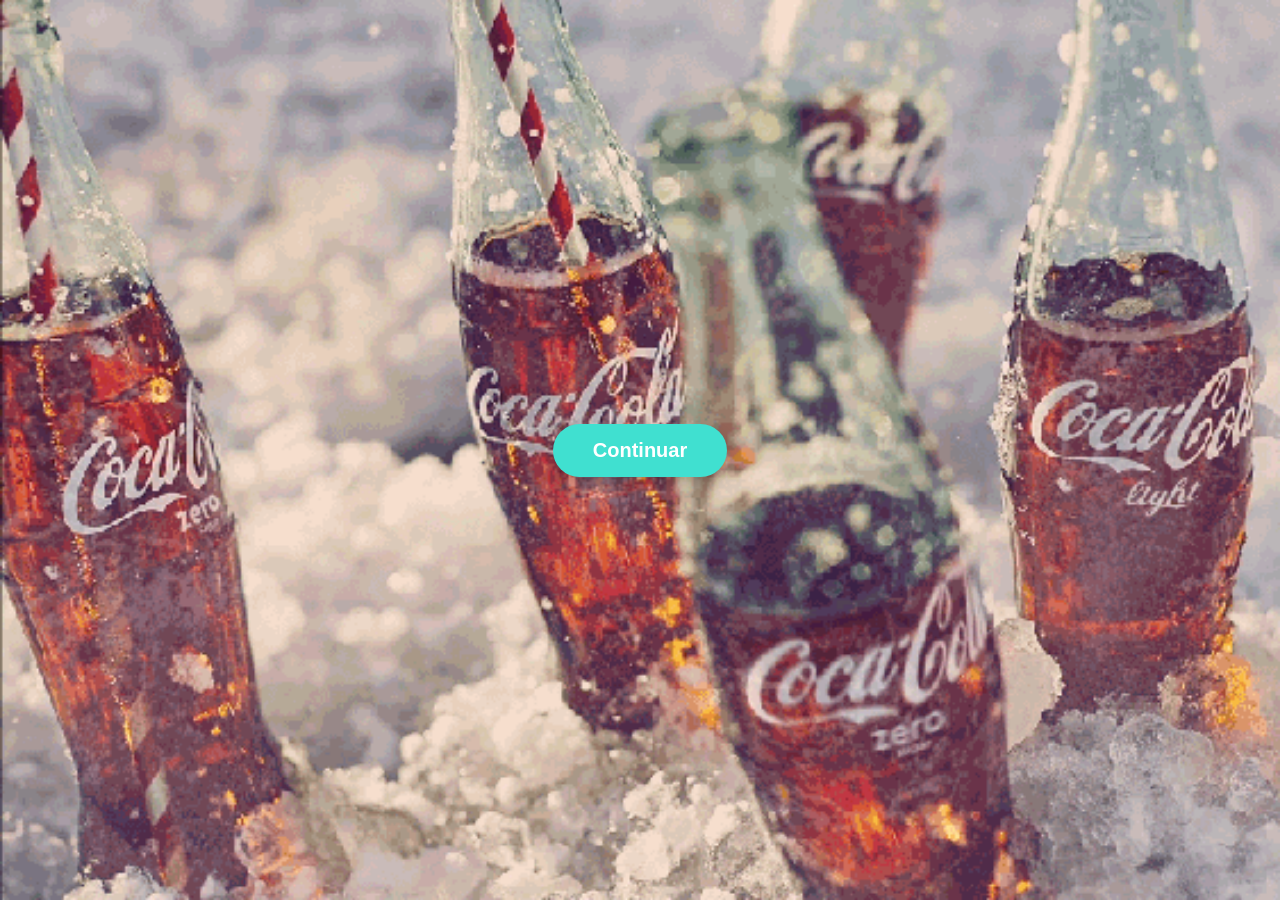
==== Anuncio1.html @ bd3ddfb6 "Add files via upload" ====
<!DOCTYPE html>
<html lang="es">
<head>
  <meta charset="UTF-8" />
  <meta name="viewport" content="width=device-width, initial-scale=1.0" />
  <title>Pantalla de Bienvenida</title>
  <style>
    /* Fondo GIF */
    body {
      margin: 0;
      padding: 0;
      background: url('Cocacola.gif') no-repeat center center fixed;
      background-size: cover;
      font-family: 'Segoe UI', sans-serif;
      display: flex;
      justify-content: center;
      align-items: center;
      height: 100vh;
    }

    /* Botón */
    .boton-continuar {
      padding: 15px 40px;
      background-color: #40e0d0; /* Turquesa */
      border: none;
      border-radius: 30px;
      color: white;
      font-size: 20px;
      font-weight: bold;
      cursor: pointer;
      box-shadow: 0 8px 16px rgba(0, 0, 0, 0.2);
      transition: transform 0.3s ease, background-color 0.3s ease, box-shadow 0.3s ease;
      text-decoration: none;
    }

    .boton-continuar:hover {
      background-color: #2ecdbd;
      transform: scale(1.05);
      box-shadow: 0 12px 24px rgba(0, 0, 0, 0.3);
    }
  </style>
</head>
<body>
  <a href="https://drive.google.com/file/d/1zOA1ZB6zjJBCJShltLVg9pwBDyc8P1VF/view" class="boton-continuar">Continuar</a>
</body>
</html>
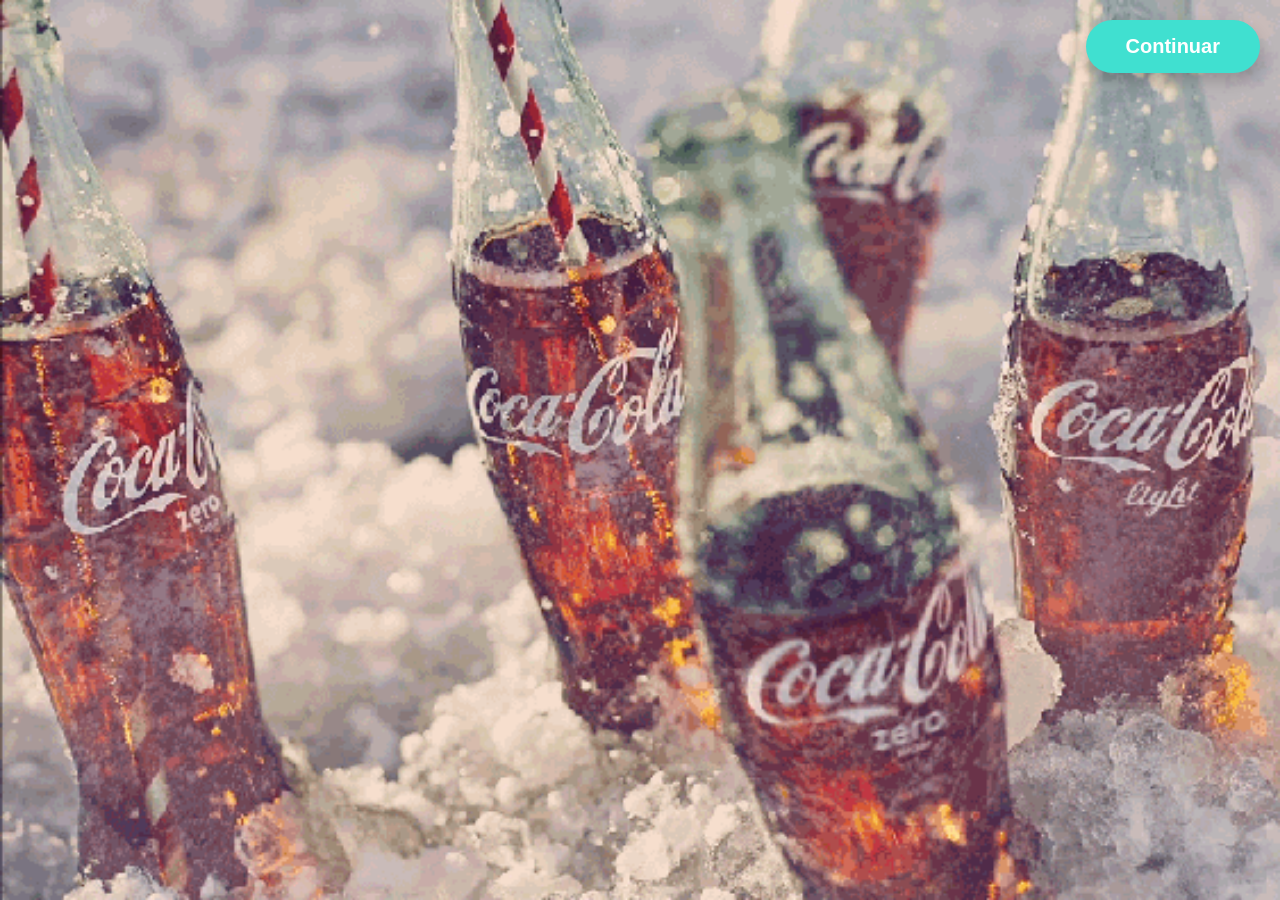
==== commit 078b8857: "Update Anuncio1.html" ====
--- a/Anuncio1.html
+++ b/Anuncio1.html
@@ -12,14 +12,14 @@
       background: url('Cocacola.gif') no-repeat center center fixed;
       background-size: cover;
       font-family: 'Segoe UI', sans-serif;
-      display: flex;
-      justify-content: center;
-      align-items: center;
       height: 100vh;
     }
 
     /* Botón */
     .boton-continuar {
+      position: absolute;
+      top: 20px;
+      right: 20px;
       padding: 15px 40px;
       background-color: #40e0d0; /* Turquesa */
       border: none;
